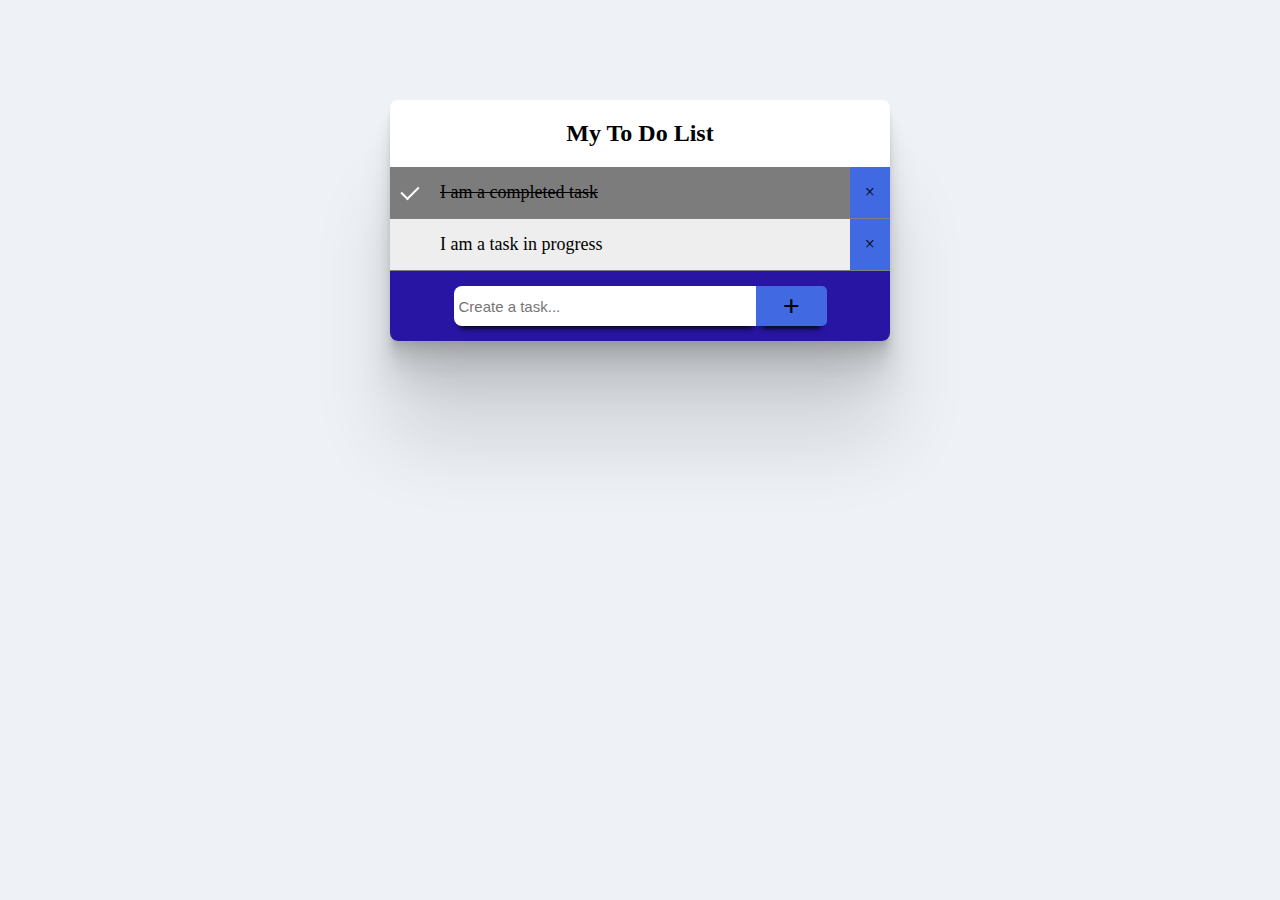
==== index.html @ 832ab341 "changed a file name" ====
<!DOCTYPE html>
<html lang="en">
<head>
    <meta charset="UTF-8">
    <meta name="viewport" content="width=device-width, initial-scale=1.0">
    <link rel="stylesheet" href="todo.css">
    <script type="text/javascript" src="todo.js"></script>
    <title>ToDo</title>

</head>
<body>
    <div id="content">
        <h2>My To Do List</h2>
        <section>
            <ul id="list">
                <li class='checked'>I am a completed task</li>
                <li>I am a task in progress</li>
 
            </ul>
            <header id="header" class="header">
                <input type="text" id="myInput" placeholder="Create a task...">
                <div onclick="newElement()" id="addBtn" title= 'Add to the list'>+</div>
            </header>
        </section>
    </div>
    <script>
        // Create a "close" button and append it to each list item
var myNodelist = document.getElementsByTagName("LI");
var i;
for (i = 0; i < myNodelist.length; i++) {
  var span = document.createElement("SPAN");
  var txt = document.createTextNode("\u00D7");
  span.title = 'close task';
  span.className = "close";
  span.appendChild(txt);
  myNodelist[i].appendChild(span);
}

// Click on a close button to hide the current list item
var close = document.getElementsByClassName("close");
var i;
for (i = 0; i < close.length; i++) {
  close[i].onclick = function() {
    var div = this.parentElement;
    div.style.display = "none";
  }
}
        
// Add a "checked" symbol when clicking on a list item

var list = document.querySelector("UL");

list.addEventListener("click", function(ev){
    
    if(ev.target.tagName === "LI") {

        ev.target.classList.toggle("checked");

    }

}, false);

// Create a new list item when clicking on the "Add" button

function newElement() {

    var li = document.createElement("LI");
    li.title = 'created task'
   var inputValue = document.getElementById("myInput").value;

    var t = document.createTextNode(inputValue);

    li.appendChild(t);

    if(inputValue === "") {

        alert("Create a task!") ;
    }

    else{

        document.getElementById("list").appendChild(li);

    }

    document.getElementById("myInput").value = "" ;

    
    var span = document.createElement("SPAN");

    var txt = document.createTextNode("\u00D7");

    span.title = 'close task';

    span.className = "close" ;

    span.appendChild(txt);

    li.appendChild(span);

    for(i = 0 ; i<close.length ; i++) {

        close[i].onclick = function(){

            var div = this.parentElement ;

            div.style.display = "none" ;
        }
    }

}

    </script>
</body>
</html>
---- todo.css ----
*{
    box-sizing: border-box;
}

body{ 
    margin-top: 100px;
    background: #EEF2F7
}

#content{
    /* min-width: 250px;
    max-width: 60%; */
    width: 500px;
    background: #fff;
    display: flex;
    flex-direction: column;
    margin: auto;
    -webkit-user-select: none;
    -moz-user-select: none;
    -ms-user-select: none;
    user-select: none;
    border-radius: 8px;
    box-shadow:
  0 2.8px 2.2px rgba(0, 0, 0, 0.034),
  0 6.7px 5.3px rgba(0, 0, 0, 0.048),
  0 12.5px 10px rgba(0, 0, 0, 0.06),
  0 22.3px 17.9px rgba(0, 0, 0, 0.072),
  0 41.8px 33.4px rgba(0, 0, 0, 0.086),
  0 100px 80px rgba(0, 0, 0, 0.12)
}

h2{
    margin: 20px auto;
}

header{
    text-align: center;
    padding: 15px;
    background: rgb(40, 21, 163);
    border-radius: 0 0 8px 8px;
    display: flex;
    flex-direction: row;
    justify-content: center;
}

header h2{
    color: #fff;
}

#myInput{
    width: 65%;
    height: 40px;
    padding: 5px;
    font-size: 15px;
    border: none;
    border-radius:  8px 0 0 8px;
    box-shadow: 0 8px 6px -6px black;
}

#myInput:focus{
    outline: none;
}

#addBtn{
    width: 15%;
    background: royalblue;
    margin-left: -3px;
    border-radius: 0 5px 5px 0;
    box-shadow: 0 8px 6px -6px black;
    display: flex;
    align-items: center;
    justify-content: center;
    font-size: 30px;
    font-weight: 800;
}

#addBtn:hover{
    background-color: rgb(206, 205, 205);
}

ul{
    margin: 0;
    padding: 0;
}

ul li{
    cursor: pointer;
    position: relative;
    padding: 15px 50px;
    list-style-type: none;
    background: #eee;
    font-size: 18px;
    border-bottom: 1px solid grey;
}

ul li.checked{
    background: rgb(124, 124, 124);
    text-decoration: line-through;
}

ul li.checked::before{
    content: '';
    position: absolute;
    border-color: #fff;
    border-style: solid;
    border-width: 0 2px 2px 0;
    top: 15px;
    left: 15px;
    height: 15px;
    width: 7.5px;
    transform: rotate(45deg);
}

.close{
    position: absolute;
    right: 0;
    top: 0;
    padding: 15px;
    background-color: royalblue;
    z-index: 2;
}

.close:hover{
    background-color: red;
    color: white;
}
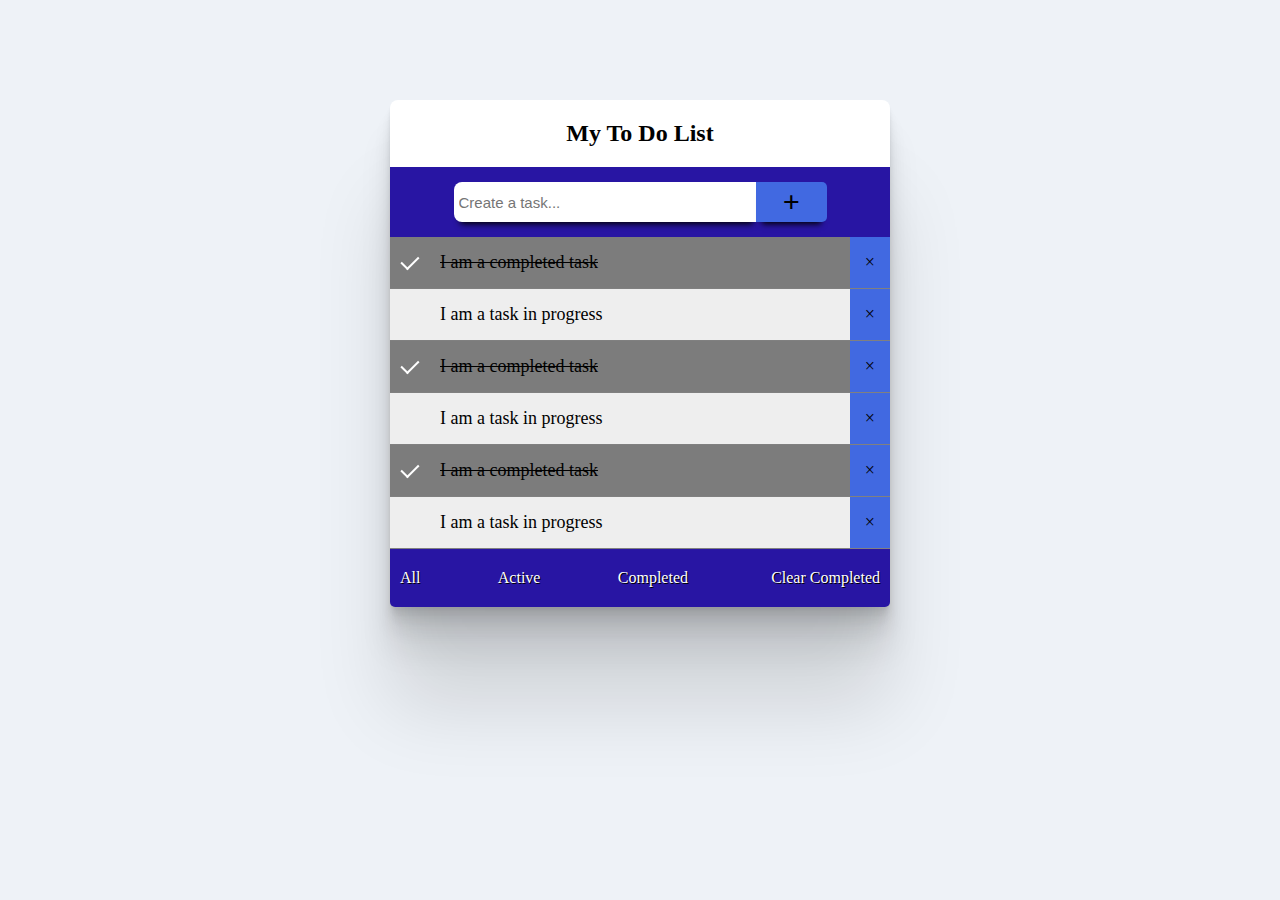
==== commit ebdba5e2: "added a section to keep track of various tasks" ====
--- a/index.html
+++ b/index.html
@@ -6,24 +6,65 @@
     <link rel="stylesheet" href="todo.css">
     <script type="text/javascript" src="todo.js"></script>
     <title>ToDo</title>
+    <script src="https://ajax.googleapis.com/ajax/libs/jquery/3.5.1/jquery.min.js"></script>
 
 </head>
 <body>
     <div id="content">
         <h2>My To Do List</h2>
+        <header id="header" class="header">
+            <input type="text" id="myInput" placeholder="Create a task...">
+            <div onclick="newElement()" id="addBtn" title= 'Add to the list'>+</div>
+        </header>
         <section>
             <ul id="list">
                 <li class='checked'>I am a completed task</li>
                 <li>I am a task in progress</li>
- 
+                <li class='checked'>I am a completed task</li>
+                <li>I am a task in progress</li>
+                <li class='checked'>I am a completed task</li>
+                <li>I am a task in progress</li>
             </ul>
-            <header id="header" class="header">
-                <input type="text" id="myInput" placeholder="Create a task...">
-                <div onclick="newElement()" id="addBtn" title= 'Add to the list'>+</div>
-            </header>
+            <div id="trackTasks">
+                <!-- <div class="taskNum">5 tasks left</div> -->
+                <div id="filters">
+                    <div class="filter-all">All</div>
+                    <div class="filter-active">Active</div>
+                    <div class="filter-completed">Completed</div>
+                </div>
+                <div class="clear-completed" >Clear Completed</div>
+            </div>
+            
         </section>
     </div>
     <script>
+        // track tasks
+        $(document).ready(()=>{
+            $('.clear-completed').click(()=>{
+                $('ul li.checked').remove();
+                $('ul li:not(.checked)').show()
+            });
+           
+            $('.filter-completed').click(()=>{
+                $('ul li:not(.checked)').hide();
+                $('ul li.checked').show();
+            });
+
+            $('.filter-active').click(()=>{
+                $('ul li.checked').hide();
+                $('ul li:not(.checked)').show();
+            });
+
+            $('.filter-all').click(()=>{
+                $('ul li').show()
+            });
+
+        });
+
+        $(document).ready(()=>{
+            
+            
+        })
         // Create a "close" button and append it to each list item
 var myNodelist = document.getElementsByTagName("LI");
 var i;
@@ -50,7 +91,7 @@
 
 var list = document.querySelector("UL");
 
-list.addEventListener("click", function(ev){
+list.addEventListener("click", (ev)=>{
     
     if(ev.target.tagName === "LI") {
 
@@ -62,10 +103,11 @@
 
 // Create a new list item when clicking on the "Add" button
 
+
 function newElement() {
+    var li = document.createElement("LI");
+    li.title = 'created task';
 
-    var li = document.createElement("LI");
-    li.title = 'created task'
    var inputValue = document.getElementById("myInput").value;
 
     var t = document.createTextNode(inputValue);
@@ -110,6 +152,20 @@
 
 }
 
+// // var clearCompleted = document.getElementById('clearCompleted');
+
+// function clearCompleted(){
+
+//     for(var i = 0 ; i < li.length ; i++){
+
+ 
+//         if(li[i].classList = 'checked'){
+
+//             li[i].style.display = 'none';
+//         }
+//     }
+// }
+
     </script>
 </body>
 </html>--- a/todo.css
+++ b/todo.css
@@ -37,7 +37,6 @@
     text-align: center;
     padding: 15px;
     background: rgb(40, 21, 163);
-    border-radius: 0 0 8px 8px;
     display: flex;
     flex-direction: row;
     justify-content: center;
@@ -126,6 +125,34 @@
 }
 
 
+#trackTasks{
+    display: flex;
+    flex-direction: row;
+    justify-content: space-between;
+    padding: 20px 10px;
+    background-color:rgb(40, 21, 163); 
+    border-radius: 0px 0px 5px 5px;
+    color: white;
+    text-shadow: 1px 1px black;
+}
+
+#trackTasks>*{
+    cursor: pointer;
+}
+
+.clear-completed:hover,#trackTasks>*>*:hover{
+    color: rgb(116, 113, 113)
+}
+
+#filters{
+    display: flex;
+    flex-direction: row;
+    justify-content: space-between;
+    width: 60%;
+}
 
 
 
+
+
+
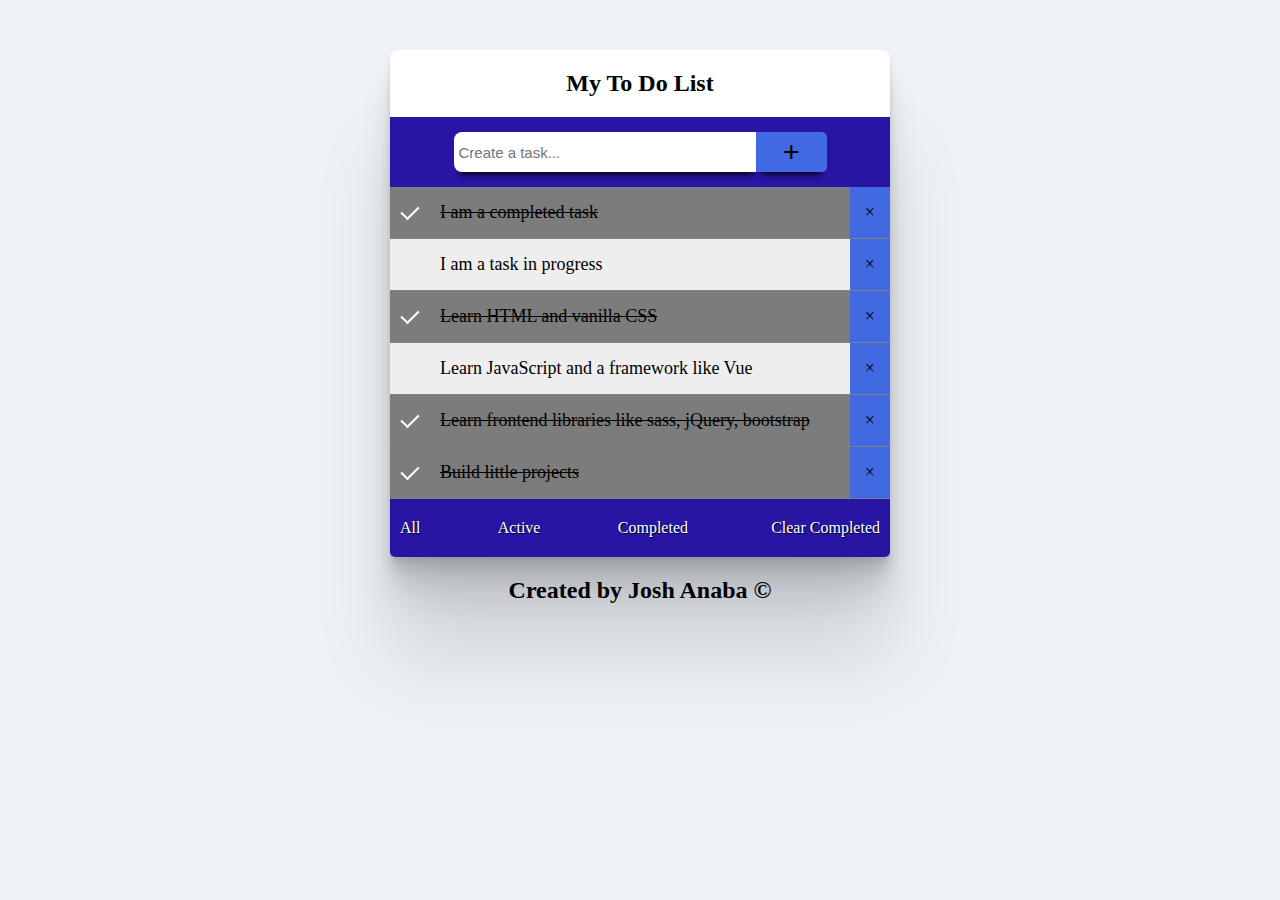
==== commit a376417d: "added a section that helps keep track of various kinds of tasks" ====
--- a/index.html
+++ b/index.html
@@ -20,10 +20,10 @@
             <ul id="list">
                 <li class='checked'>I am a completed task</li>
                 <li>I am a task in progress</li>
-                <li class='checked'>I am a completed task</li>
-                <li>I am a task in progress</li>
-                <li class='checked'>I am a completed task</li>
-                <li>I am a task in progress</li>
+                <li class='checked'>Learn HTML and vanilla CSS</li>
+                <li>Learn JavaScript and a framework like Vue</li>
+                <li class='checked'>Learn frontend libraries like sass, jQuery, bootstrap</li>
+                <li class='checked'>Build little projects</li>
             </ul>
             <div id="trackTasks">
                 <!-- <div class="taskNum">5 tasks left</div> -->
@@ -33,10 +33,17 @@
                     <div class="filter-completed">Completed</div>
                 </div>
                 <div class="clear-completed" >Clear Completed</div>
+                
             </div>
+
+           
+           
+        </section>
+        
+    </div>
+
+    <div id='footer'><h2>Created by Josh Anaba  &copy;</h2></div>
             
-        </section>
-    </div>
     <script>
         // track tasks
         $(document).ready(()=>{
--- a/todo.css
+++ b/todo.css
@@ -3,7 +3,7 @@
 }
 
 body{ 
-    margin-top: 100px;
+    margin-top: 50px;
     background: #EEF2F7
 }
 
@@ -151,8 +151,13 @@
     width: 60%;
 }
 
+#footer{
+ 
+    text-align: center;
+}
 
 
 
 
 
+
